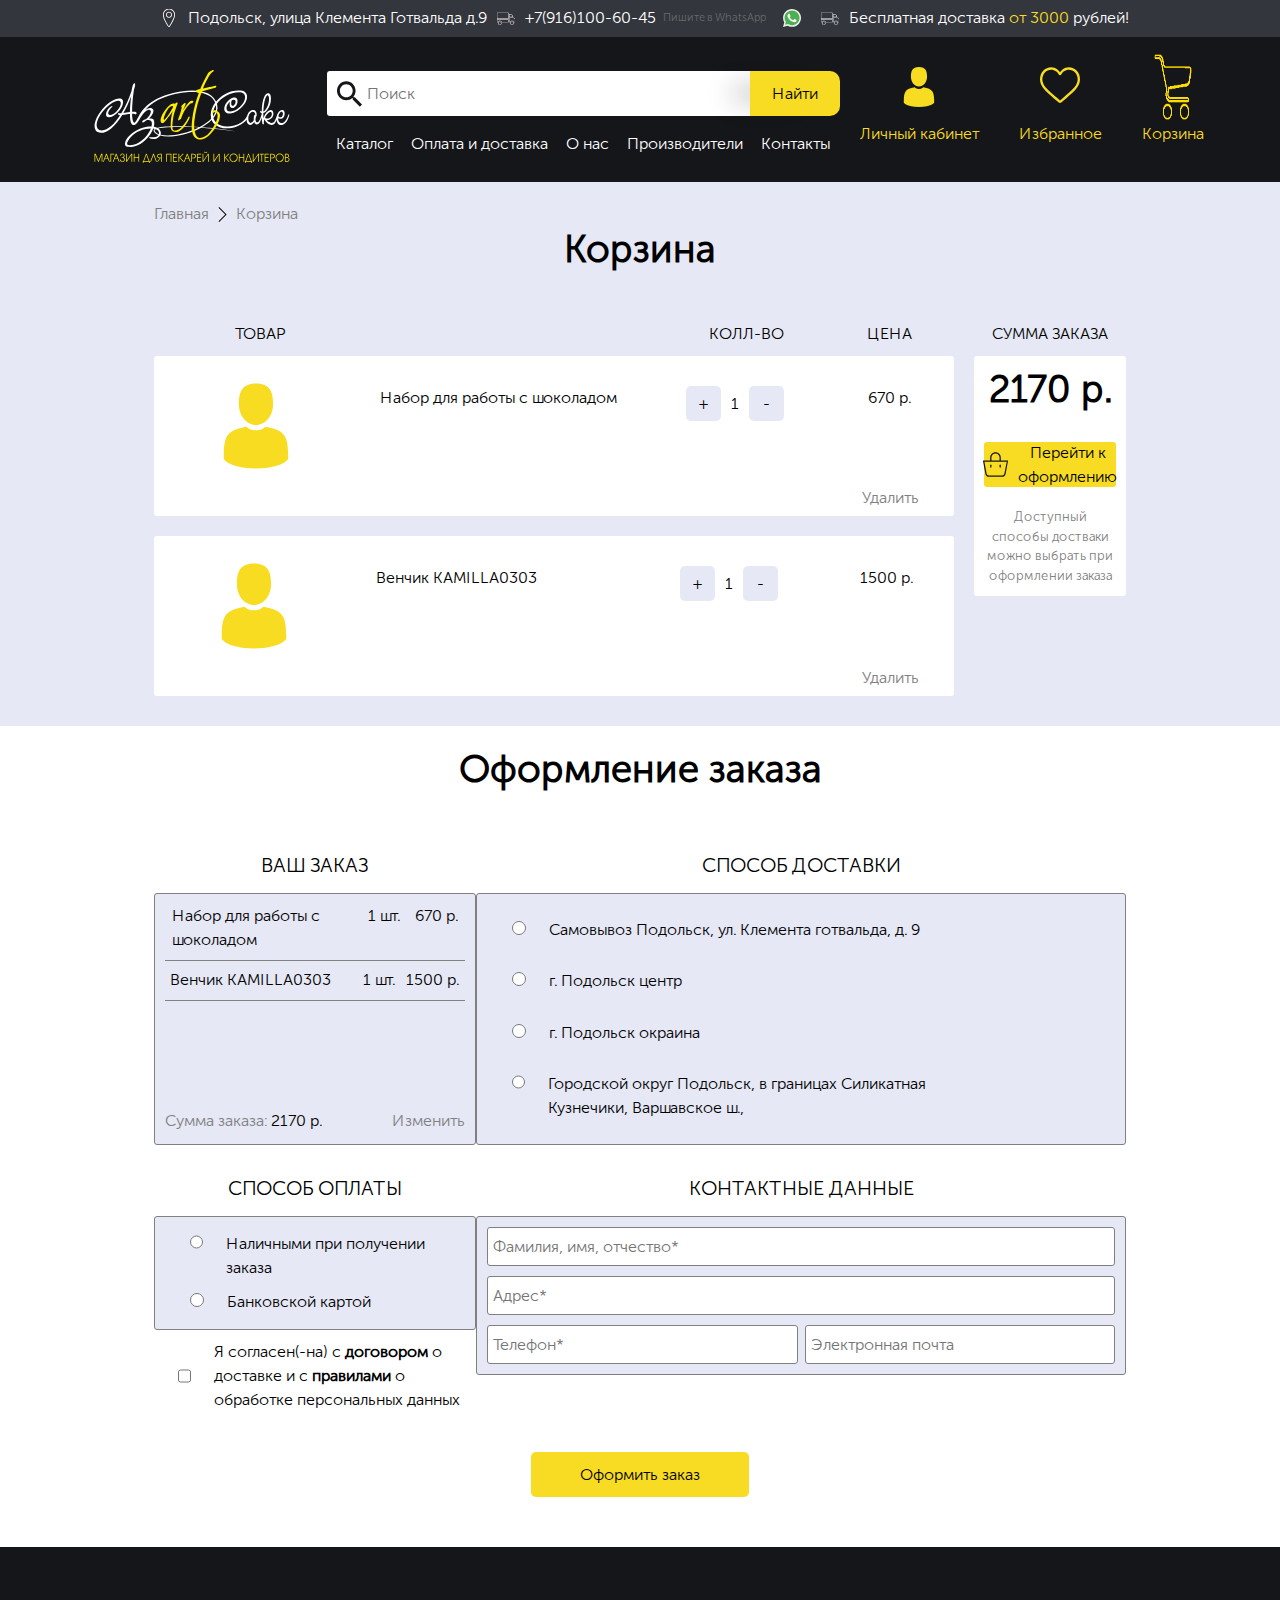
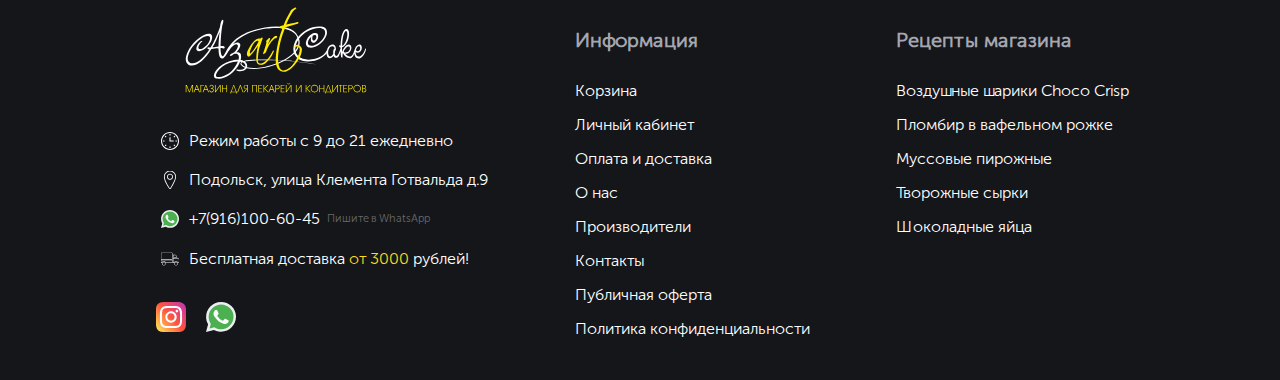
==== korzina.html @ 983cf17e "update bucket" ====
<!DOCTYPE html>
<html lang="en">
<head>
  <meta charset="UTF-8">
  <meta http-equiv="X-UA-Compatible" content="IE=edge">
  <meta name="viewport" content="width=device-width, initial-scale=1.0">
  <link rel="stylesheet" href="css/style.css">
  <link rel="stylesheet" href="css/korzina.css">
  <link rel="shortcut icon" href="images/Favicon-60-60.png" type="image/x-icon">
  <meta name="viewport" content="width=device-width, initial-scale=1">
  <title>AZART CAKE | Лучший магазин для пекарей и кондитеров</title>
</head>
<body>
    <header class="header">
        <div class="header-top">
          <div class="header-items not-active">
            <img class="top-icon" src="images/icons/Location.svg" alt="">
            <p class="simple-text">Подольск, улица Клемента Готвальда д.9</p>
            <img src="images/icons/delivery.svg" alt="" class="top-icon">
            <a class="phone" href="tel:+79161006045">+7(916)100-60-45</a>
            <p class="thin-text">Пишите в WhatsApp</p>
            <img src="images/icons/whatsapp.svg" alt="" class="top-icon">
            <img src="images/icons/delivery.svg" alt="" class="top-icon">
            <p class="simple-text">Бесплатная доставка <t class="yellow"> от 3000 </t> рублей!</p>
          </div>
          <div class="header-items-phone">
            <div class="header-block">
              <div class="header-line">
                <img class="top-icon" src="images/icons/Location.svg" alt="">
                <p class="simple-text">Подольск, улица Клемента Готвальда д.9</p>  
              </div>
              <div class="header-line">
                <a class="phone" href="tel:+79161006045">+7(916)100-60-45</a>
                <p class="thin-text">Пишите в WhatsApp</p>
                <img src="images/icons/whatsapp.svg" alt="" class="top-icon">
              </div>
            </div>
            <div class="tag">
              <img src="images/icons/delivery.svg" alt="" class="top-icon">
              <p class="simple-text">Бесплатная доставка <t class="yellow"> от 3000 </t> рублей!</p>
            </div>
          </div>
        </div>
        <div class="header-bottom">
          <div class="header-items">
            <a href="index.html"><img class="top-logo" src="images/icons/LOGO.svg" alt=""></a>
            <div class="header-search">
              <div class="header-search-search">
                <input type="text" placeholder="Поиск">
                <button>Найти</button>
              </div>
              <ul>
                <a href="#">Каталог</a>
                <a href="#">Оплата и доставка</a>
                <a href="#">О нас</a>
                <a href="#">Производители</a>
                <a href="#">Контакты</a>
              </ul>
            </div>
            <div class="block-items123">
              <div class="header-image">
                <img src="images/icons/User.svg" alt="">
                <p class="yellow">Личный кабинет</p>
              </div>
              <div class="header-image">
                <img src="images/icons/heart-stroke.svg" alt="">
                <p class="yellow">Избранное</p>
              </div>
              <a href="korzina.html" class="header-image">
                <img src="images/icons/Shoping.png" alt="">
                <p class="yellow">Корзина</p>
              </a>
            </div>
          </div>
        </div>
    </header>
    <div class="bucket-body">
        <div class="bucket-body-navigation">
            <a href="index.html">Главная</a>
            <img src="images/icons/right-swipe.png" alt="">
            <a href="korzina.html">Корзина</a>
        </div>
        <h2 class="second-block-h2">Корзина</h2>
        <div class="bucket-body-info">
            <div class="bucket-product">
                <div class="bucket-product-p">
                    <p class="p-">Товар</p>
                    <p class="p--">Колл-во</p>
                    <p class="p---">Цена</p>
                </div>
                <div class="bucket-product-card">
                    <div class="product-card-line">
                        <img src="images/icons/User.svg" alt="">
                        <p class="bucket-product-card-p">Набор для работы с шоколадом</p>
                        <div class="card-quantity">
                        <button>+</button>
                        <p>1</p>
                        <button>-</button>
                    </div>
                    <p class="card-price">670 p.</p>
                    </div>
                    <a href="korzina.html" class="delete">Удалить</a>
                </div>
                <div class="bucket-product-card">
                    <div class="product-card-line">
                        <img src="images/icons/User.svg" alt="">
                        <p class="bucket-product-card-p">Венчик KAMILLA0303</p>
                        <div class="card-quantity">
                        <button>+</button>
                        <p>1</p>
                        <button>-</button>
                    </div>
                    <p class="card-price">1500 p.</p>
                    </div>
                    <a href="korzina.html" class="delete">Удалить</a>
                </div>
            </div>
            <div class="bucket-price">
                <p class="bucket-price-head">
                    Сумма заказа
                </p>
                <div class="bucket-order">
                    <h2>2170 p.</h2>
                    <button><img src="images/icons/shopping-bags.svg" alt="">Перейти к оформлению</button>
                    <p style="color: gray;">Доступный способы достваки можно выбрать при оформлении заказа</p>
                </div>
            </div>
        </div>
    </div>

    <div class="order-body">
        <h2 class="second-block-h2">Оформление заказа</h2>
        <div class="order-line">
            <div class="offerh first">
                <h2>Ваш заказ</h2>
                <div class="order-line-offer">
                    <div class="line-offer">
                        <p>Набор для работы с шоколадом</p>
                        <p>1 шт.</p>
                        <p>670 р.</p>
                    </div>
                    <hr>
                    <div class="line-offer">
                        <p>Венчик KAMILLA0303</p>
                        <p>1 шт.</p>
                        <p>1500 р.</p>
                    </div>
                    <hr>
                    <div class="finish-line-offer">
                        <p>Сумма заказа: <b>2170 р.</b></p>
                        <a href="#" style="color: gray;">Изменить</a>
                    </div>
                </div>
            </div>
            <div class="offerh second">
                <h2>Способ доставки</h2>
                <div class="order-line-delivery">
                    <div class="line-delivery-item">
                        <input type="radio" name="delivery">
                        <p>Самовывоз Подольск, ул. Клемента готвальда, д. 9</p>
                    </div>
                    <div class="line-delivery-item">
                        <input type="radio" name="delivery">
                        <p>г. Подольск центр</p>
                    </div>
                    <div class="line-delivery-item">
                        <input type="radio" name="delivery">
                        <p>г. Подольск окраина</p>
                    </div>
                    <div class="line-delivery-item">
                        <input type="radio" name="delivery">
                        <p>Городской округ Подольск, в границах Силикатная Кузнечики, Варшавское ш., </p>
                    </div>
                </div>
            </div>
        </div>
        <div class="order-line">
            <div class="offerh first">
                <h2>Способ оплаты</h2>
                <div class="order-line-payment">
                    <div class="line-delivery-item">
                        <input type="radio" name="payment">
                        <p>Наличными при получении заказа</p>
                    </div>
                    <div class="line-delivery-item">
                        <input type="radio" name="payment">
                        <p>Банковской картой</p>
                    </div>
                </div>
                <div class="payment-license">
                    <input type="checkbox" id="">
                    <p>Я согласен(-на) с <b>договором</b> о доставке и с <b>правилами</b> о обработке персональных данных</p>
                </div>
            </div>
            <div class="offerh second">
                <h2>Контактные данные</h2>
                <div class="order-line-contacts">
                    <input type="text" placeholder="Фамилия, имя, отчество*">
                    <input class="unput-margined" type="text" placeholder="Адрес*">
                    <div class="contacts-line">
                        <input type="text" placeholder="Телефон*">
                        <input type="text" placeholder="Электронная почта">
                    </div>
                </div>
            </div>
        </div>
        <button>Оформить заказ</button>
    </div>

    <footer class="footer">
        <div class="stripe">
          <img src="images/icons/LOGO.svg" alt="" class="footer-logo">
          <div class="footer-infos">
            <div class="line">
              <img class="top-icon" src="images/icons/clock.svg" alt="">
              <p class="simple-text">Режим работы с 9 до 21 ежедневно</p>
            </div>
            <div class="line">
              <img class="top-icon" src="images/icons/Location.svg" alt="">
              <p class="simple-text">Подольск, улица Клемента Готвальда д.9</p>
            </div>
            <div class="line">
              <img src="images/icons/whatsapp.svg" alt="" class="top-icon">
              <a class="phone" href="tel:+79161006045">+7(916)100-60-45</a>
              <p class="thin-text">Пишите в WhatsApp</p>
            </div>
            <div class="line">
              <img src="images/icons/delivery.svg" alt="" class="top-icon">
              <p class="simple-text">Бесплатная доставка <t class="yellow"> от 3000 </t> рублей!</p>
            </div>
          </div>
          <div class="social">
            <img src="images/icons/instagram-colour.svg" alt="">
            <img src="images/icons/whatsapp.svg" alt="">
          </div>
        </div>
        <div class="stripe">
          <h2>Информация</h2>
          <ul>
            <a href="#">
              <li>Корзина</li>
            </a>
            <a href="#">
              <li>Личный кабинет</li>
            </a>
            <a href="#">
              <li>Оплата и доставка</li>
            </a>
            <a href="#">
              <li>О нас</li>
            </a>
            <a href="#">
              <li>Производители</li>
            </a>
            <a href="#">
              <li>Контакты</li>
            </a>
            <a href="#">
              <li>Публичная оферта</li>
            </a>
            <a href="#">
              <li>Политика конфиденциальности</li>
            </a>
          </ul>
        </div>
        <div class="stripe">
          <h2>Рецепты магазина</h2>
          <ul>
            <a href="#">
              <li>Воздушные шарики Choco Crisp</li>
            </a>
            <a href="#">
              <li>Пломбир в вафельном рожке</li>
            </a>
            <a href="#">
              <li>Муссовые пирожные</li>
            </a>
            <a href="#">
              <li>Творожные сырки</li>
            </a>
            <a href="#">
              <li>Шоколадные яйца</li>
            </a>
          </ul>
        </div>
    </footer>
</body>
</html>
---- css/style.css ----
@charset "UTF-8";
html {
  overflow-x: hidden;
  font-family: MuseoSans;
}
body{
  overflow-x: hidden;
}
/* Убираем внутренние отступы */
ul[class],
ol[class] {
  padding: 0;
}

/* Убираем внешние отступы */
body,
h1,
h2,
h3,
h4,
p,
ul[class],
ol[class],
li,
figure,
figcaption,
blockquote,
dl,
dd {
  margin: 0;
}

/* Выставляем основные настройки по-умолчанию для body */
body {
  min-height: 100vh;
  scroll-behavior: smooth;
  text-rendering: optimizeSpeed;
  line-height: 1.5;
}

/* Удаляем стандартную стилизацию для всех ul и il, у которых есть атрибут class*/
ul[class],
ol[class] {
  list-style: none;
}
.quaintity{
  margin-left: 10px;margin-right: 10px;
}
/* Элементы a, у которых нет класса, сбрасываем до дефолтных стилей */
a:not([class]) {
  text-decoration-skip-ink: auto;
}

/* Упрощаем работу с изображениями */
img {
  max-width: 100%;
  display: block;
}

/* Указываем понятную периодичность в потоке данных у article*/
article > * + * {
  margin-top: 1em;
}

/* Наследуем шрифты для инпутов и кнопок */
input,
button,
textarea,
select {
  font: inherit;
}

.header {
  display: -webkit-box;
  display: -ms-flexbox;
  display: flex;
  -webkit-box-orient: vertical;
  -webkit-box-direction: normal;
      -ms-flex-direction: column;
          flex-direction: column;
}

.header-items {
  margin: auto;
  display: -webkit-box;
  display: -ms-flexbox;
  display: flex;
  -webkit-box-orient: horizontal;
  -webkit-box-direction: normal;
      -ms-flex-direction: row;
          flex-direction: row;
  -webkit-box-align: center;
      -ms-flex-align: center;
          align-items: center;
}

.top-logo {
  width: 270px;
  margin-bottom: 10px;
}

.header-top {
  height: 37px;
  display: -webkit-box;
  display: -ms-flexbox;
  display: flex;
  -webkit-box-orient: horizontal;
  -webkit-box-direction: normal;
      -ms-flex-direction: row;
          flex-direction: row;
  -webkit-box-align: center;
      -ms-flex-align: center;
          align-items: center;
  background-color: #33363d;
}

.phone {
  text-decoration: none;
  color: #fff;
}

.top-icon {
  width: 18px;
  padding: 0 10px 0 10px;
}

.simple-text {
  color: #fff;
}

.thin-text {
  font-size: 11px;
  padding: 0 7px 0 7px;
  color: dimgray;
}

.yellow {
  color: #f8dc23;
}

.header-bottom {
  height: 145px;
  background-color: #15161a;
  display: -webkit-box;
  display: -ms-flexbox;
  display: flex;
  -webkit-box-orient: horizontal;
  -webkit-box-direction: normal;
      -ms-flex-direction: row;
          flex-direction: row;
  -webkit-box-pack: center;
      -ms-flex-pack: center;
          justify-content: center;
}

.header-search ul {
  padding: 0;
  width: 100%;
  display: -webkit-box;
  display: -ms-flexbox;
  display: flex;
  -webkit-box-orient: horizontal;
  -webkit-box-direction: normal;
      -ms-flex-direction: row;
          flex-direction: row;
  -ms-flex-pack: distribute;
      justify-content: space-around;
}

.header-search ul a {
  color: #fff;
  text-decoration: none;
}

.header-search-search {
  display: -webkit-box;
  display: -ms-flexbox;
  display: flex;
  -webkit-box-orient: horizontal;
  -webkit-box-direction: normal;
      -ms-flex-direction: row;
          flex-direction: row;
  -webkit-box-align: center;
      -ms-flex-align: center;
          align-items: center;
}

.header-search-search input {
  width: 380px;
  padding: 3px 3px 3px 40px;
  background: url("../images/icons/Search.svg") no-repeat;
  background-size: auto 80%;
  background-position: 10px 5px;
  height: 39px;
  background-color: #fff;
  border: none;
}

.header-search-search button {
  -webkit-box-shadow: -33px 0px 27px -17px rgba(19, 19, 19, 0.37);
  box-shadow: -33px 0px 27px -17px rgba(19, 19, 19, 0.37);
  width: 90px;
  height: 45px;
  border: none;
  border-top-right-radius: 10px;
  border-bottom-right-radius: 10px;
  color: black;
  background-color: #f8dc23;
}

.header-image {
  padding: 0 20px 45px 20px;
  display: -webkit-box;
  display: -ms-flexbox;
  display: flex;
  -webkit-box-orient: vertical;
  -webkit-box-direction: normal;
      -ms-flex-direction: column;
          flex-direction: column;
  -webkit-box-pack: center;
      -ms-flex-pack: center;
          justify-content: center;
  height: 100px;
}

.header-image img {
  width: 40px;
  height: 70px;
  margin: 0 auto;
}

.footer {
  background-color: #15161a;
  display: -webkit-box;
  display: -ms-flexbox;
  display: flex;
  -webkit-box-orient: horizontal;
  -webkit-box-direction: normal;
      -ms-flex-direction: row;
          flex-direction: row;
  -webkit-box-pack: space-evenly;
      -ms-flex-pack: space-evenly;
          justify-content: space-evenly;
  padding: 30px 5% 10px 5%;
  bottom: 0;
  border-bottom: 3px solid #15161a;
}

.footer-logo {
  width: 250px;
}

.footer-infos {
  display: -webkit-box;
  display: -ms-flexbox;
  display: flex;
  -webkit-box-orient: vertical;
  -webkit-box-direction: normal;
      -ms-flex-direction: column;
          flex-direction: column;
}

.footer-infos .line {
  padding-bottom: 10px;
  padding-top: 5px;
}

.stripe {
  text-align: left;
  display: -webkit-box;
  display: -ms-flexbox;
  display: flex;
  -webkit-box-orient: vertical;
  -webkit-box-direction: normal;
      -ms-flex-direction: column;
          flex-direction: column;
}

.stripe h2 {
  color: #a5a7b0;
  margin: 0;
  font-size: 20px;
  text-align: left;
  padding-top: 40px;
}

.stripe ul {
  padding: 0;
}

.stripe ul li {
  list-style: none;
  color: #fff;
  text-decoration: none ;
  margin-bottom: 10px;
}

.stripe ul li a {
  text-decoration: none ;
}

.social {
  display: -webkit-box;
  display: -ms-flexbox;
  display: flex;
  -webkit-box-orient: horizontal;
  -webkit-box-direction: normal;
      -ms-flex-direction: row;
          flex-direction: row;
  margin: 20px 0 0 5px;
}

.social img {
  margin-right: 20px;
  width: 30px;
  height: 30px;
}

.line {
  display: -webkit-box;
  display: -ms-flexbox;
  display: flex;
  -webkit-box-orient: horizontal;
  -webkit-box-direction: normal;
      -ms-flex-direction: row;
          flex-direction: row;
  -webkit-box-align: center;
      -ms-flex-align: center;
          align-items: center;
}

.first-block {
  padding: 5% 13% 5% 13%;
  display: -webkit-box;
  display: -ms-flexbox;
  display: flex;
  -webkit-box-orient: horizontal;
  -webkit-box-direction: normal;
      -ms-flex-direction: row;
          flex-direction: row;
  -ms-flex-pack: distribute;
      justify-content: space-around;
  background-color: #e6e8f5;
}

.nav-table {
  display: -webkit-box;
  display: -ms-flexbox;
  display: flex;
  -webkit-box-orient: vertical;
  -webkit-box-direction: normal;
      -ms-flex-direction: column;
          flex-direction: column;
}

.nav-table-item {
  position: relative;
  cursor: pointer;
  background-color: #fff;
  display: -webkit-box;
  display: -ms-flexbox;
  display: flex;
  width: 250px;
  height: 45px;
  border: 1px solid #7e7e7e;
  -webkit-box-orient: horizontal;
  -webkit-box-direction: normal;
      -ms-flex-direction: row;
          flex-direction: row;
  -webkit-box-align: center;
      -ms-flex-align: center;
          align-items: center;
}

.nav-table-item .arrow {
  width: 20px;
  position: absolute;
  right: 5px;
}

.nav-table-item:nth-child(2) {
  border-top: none;
  border-bottom: none;
}

.nav-table-item:nth-child(4) {
  border-top: none;
  border-bottom: none;
}

.nav-table-item:nth-child(6) {
  border-top: none;
  border-bottom: none;
}

.nav-table-item:nth-child(8) {
  border-top: none;
  border-bottom: none;
}

.nav-table-item:nth-child(10) {
  border-top: none;
  border-bottom: none;
}

.nav-table-item:first-child {
  border-top-right-radius: 3px;
  border-top-left-radius: 3px;
}

.nav-table-item:last-child {
  border-bottom-right-radius: 3px;
  border-bottom-left-radius: 3px;
}

.table-image {
  width: 70px !important;
}

.nav-text {
  padding-right: 80px;
}

h2 {
  text-align: center;
  font-weight: bold;
  font-size: 38px;
  line-height: 46px;
  color: #fff;
  margin: 0;
  margin-bottom: 80px;
}

.flex-wrapper {
  width: 100%;
  display: -webkit-box;
  display: -ms-flexbox;
  display: flex;
  -webkit-box-pack: center;
      -ms-flex-pack: center;
          justify-content: center;
}

.slider-wrapper {
  max-width: 700px;
  width: 100%;
  height: 507px;
  position: relative;
}

.slide {
  width: 100%;
  display: none;
}

.slide img {
  height: 507px;
}

.slide.active {
  height: 507px;
  display: block;
}

.dots-wrapper {
  position: absolute;
  display: -webkit-box;
  display: -ms-flexbox;
  display: flex;
  -webkit-box-pack: center;
      -ms-flex-pack: center;
          justify-content: center;
  margin: -50px 0 0px 50px;
}

.dot.active {
  background-color: #f8dc23;
}

span {
  width: 15px;
  height: 15px;
  border-radius: 50%;
  border: 2px solid #f8dc23;
  margin-right: 10px;
  cursor: pointer;
}

span:last-child {
  margin-right: 0;
}

.second-block {
  margin: 30px 14% 0 14%;
  color: #000;
}

.second-block-h2 {
  color: #000;
  margin-bottom: 30px;
}

.products {
  padding-bottom: 30px;
  display: -webkit-box;
  display: -ms-flexbox;
  display: flex;
  -webkit-box-orient: horizontal;
  -webkit-box-direction: normal;
      -ms-flex-direction: row;
          flex-direction: row;
  -ms-flex-wrap: wrap;
      flex-wrap: wrap;
  -ms-flex-pack: distribute;
      justify-content: space-around;
}

.products-item {
  margin-top: 20px;
  width: 20%;
  border-radius: 3px;
  display: -webkit-box;
  display: -ms-flexbox;
  display: flex;
  -webkit-box-orient: vertical;
  -webkit-box-direction: normal;
      -ms-flex-direction: column;
          flex-direction: column;
  -webkit-box-pack: center;
      -ms-flex-pack: center;
          justify-content: center;
  border: 1px solid gray;
}

.item-p {
  padding: 10px 0 10px 0;
  text-align: center;
}

.price-item {
  -webkit-box-align: center;
      -ms-flex-align: center;
          align-items: center;
  padding: 5px 0 5px 0;
  display: -webkit-box;
  display: -ms-flexbox;
  display: flex;
  -webkit-box-orient: horizontal;
  -webkit-box-direction: normal;
      -ms-flex-direction: row;
          flex-direction: row;
  -ms-flex-pack: distribute;
      justify-content: space-around;
}
.price-item-test{
  display: flex;
  flex-direction: row;
  justify-content: center;
  text-align: center;
}
.price-item button {
  cursor: pointer;
  width: 30px;
  height: 30px;
  border: none;
  border-radius: 8px;
  background-color: #c6d8ec;
}

.to-bucket {
  margin-top: 20px;
  height: 40px;
  border: none;
  display: -webkit-box;
  display: -ms-flexbox;
  display: flex;
  -webkit-box-orient: horizontal;
  -webkit-box-direction: normal;
      -ms-flex-direction: row;
          flex-direction: row;
  margin: 10px 5px 5px 5px;
  border-radius: 10px;
  -webkit-box-align: center;
      -ms-flex-align: center;
          align-items: center;
  text-align: center;
  justify-content: center;
  background-color: #f8dc23;
}

.to-bucket img {
  padding-right: 20px;
  width: 25px;
}

.slider-body-item img {
  width: 100%;
  height: 100%;
}

.flex-wrapper-item {
  width: 100%;
  display: -webkit-box;
  display: -ms-flexbox;
  display: flex;
  -webkit-box-pack: center;
      -ms-flex-pack: center;
          justify-content: center;
}

.slider-wrapper-item {
  width: 100%;
  height: 180px;
  position: relative;
}

#btn-prev-item, #btn-next-item {
  position: absolute;
  -webkit-box-align: center;
      -ms-flex-align: center;
          align-items: center;
  left: 0;
  top: 50%;
  height: 17%;
  width: 30px;
  opacity: 0.4;
  cursor: pointer;
  -webkit-transition: opacity .2s ease-in-out;
  transition: opacity .2s ease-in-out;
}

#btn-prev-item:hover, #btn-next-item:hover {
  opacity: 0.6;
}

#btn-next-item {
  left: auto;
  right: 0;
}

.slide-item {
  width: 100%;
  height: 100%;
  display: none;
}

.slide-item.active {
  display: block;
}

.dots-wrapper-item {
  display: -webkit-box;
  display: -ms-flexbox;
  display: flex;
  -webkit-box-pack: center;
      -ms-flex-pack: center;
          justify-content: center;
  margin-top: 15px;
}

.dot-item.active {
  background-color: #f8dc23;
}

span {
  width: 10px;
  height: 10px;
  border-radius: 50%;
  margin-right: 10px;
  cursor: pointer;
}

span:last-child {
  margin-right: 0;
}

.product-carusel {
  height: 130px;
  -webkit-box-align: center;
      -ms-flex-align: center;
          align-items: center;
}

.product-carusel .carousel-block {
  height: 130px;
  width: 80px;
}

.product-carusel .carousel-block img {
  position: relative;
  margin-right: 30px;
  margin-top: 30px;
}

.heart {
  position: relative;
  z-index: 10;
  width: 30px;
  top: 0;
  right: 0;
  margin-left: auto;
  padding-right: 10px;
  float: right;
}

.about-people {
  margin-top: 50px;
  padding-top: 50px;
  background-color: #e6e8f5;
  display: -webkit-box;
  display: -ms-flexbox;
  display: flex;
  -webkit-box-orient: vertical;
  -webkit-box-direction: normal;
      -ms-flex-direction: column;
          flex-direction: column;
  -webkit-box-pack: center;
      -ms-flex-pack: center;
          justify-content: center;
  padding-bottom: 30px;
}

.about-people h2 {
  padding-bottom: 30px;
}

.slide-it {
  height: 300px;
  padding: 15px;
  background-color: #fff;
  border-radius: 3px;
  -webkit-box-shadow: 0px 0px 19px 0px rgba(34, 60, 80, 0.2);
  box-shadow: 0px 0px 19px 0px rgba(34, 60, 80, 0.2);
  display: -webkit-box;
  display: -ms-flexbox;
  display: flex;
  -webkit-box-orient: vertical;
  -webkit-box-direction: normal;
      -ms-flex-direction: column;
          flex-direction: column;
}

.about-slider {
  display: -webkit-box;
  display: -ms-flexbox;
  display: flex;
  -webkit-box-orient: horizontal;
  -webkit-box-direction: normal;
      -ms-flex-direction: row;
          flex-direction: row;
  -webkit-box-pack: center;
      -ms-flex-pack: center;
          justify-content: center;
}

.people-info {
  margin-bottom: 50px;
  display: -webkit-box;
  display: -ms-flexbox;
  display: flex;
  -webkit-box-orient: horizontal;
  -webkit-box-direction: normal;
      -ms-flex-direction: row;
          flex-direction: row;
}

.people-icon {
  width: 70px;
}

.rating {
  margin-left: 50px;
  display: -webkit-box;
  display: -ms-flexbox;
  display: flex;
  -webkit-box-orient: vertical;
  -webkit-box-direction: normal;
      -ms-flex-direction: column;
          flex-direction: column;
}

.stars {
  display: -webkit-box;
  display: -ms-flexbox;
  display: flex;
  -webkit-box-orient: horizontal;
  -webkit-box-direction: normal;
      -ms-flex-direction: row;
          flex-direction: row;
}

.stars img {
  width: 25px;
}

.answer-footer {
  display: -webkit-box;
  display: -ms-flexbox;
  display: flex;
  -webkit-box-orient: horizontal;
  -webkit-box-direction: normal;
      -ms-flex-direction: row;
          flex-direction: row;
  margin-top: 35px;
  -webkit-box-pack: justify;
      -ms-flex-pack: justify;
          justify-content: space-between;
}

.date {
  color: gray;
}

.do-answer {
  background-color: #b9bcd3;
  border-radius: 5px;
  border: none;
  margin: auto;
  width: 170px;
  height: 50px;
}

.carousel {
  padding-bottom: 50px;
  max-width: 95%;
  /* ширина всего блока */
  margin: 0 auto;
  width: 100%;
  -webkit-box-align: center;
      -ms-flex-align: center;
          align-items: center;
}

.carousel-wrapper {
  -webkit-box-align: center;
      -ms-flex-align: center;
          align-items: center;
  margin: 10px 30px;
  /* отступы для стрелок */
  overflow: hidden;
  /* скрываем содержимое, выходящее за рамки основной области */
  position: relative;
}

.carousel-items {
  -webkit-box-align: center;
      -ms-flex-align: center;
          align-items: center;
  width: 10000px;
  /* устанавливаем большую ширину для набора элементов */
  position: relative;
  /* позиционируем блок относительно основной области карусели */
}

.carousel-block {
  margin-right: 50px;
  float: left;
  /* выстраиваем все элементы карусели в ряд */
  width: 360px;
  /* задаём ширину каждого элемента */
  padding: 10px 10px 10px 0px;
  /* делаем оступы, чтобы элементы не сливались */
}

.carousel-block .slide-it {
  display: block;
}

/*********** BUTTONS ***********/
.carousel-button-left a, .carousel-button-right a {
  position: relative;
  top: 130px;
  cursor: pointer;
  text-decoration: none;
}

.carousel-button-left a img, .carousel-button-right a img {
  width: 40px;
}

.carousel-button-left a {
  float: left;
  margin-right: 30px;
}

.carousel-button-right a {
  float: right;
  margin-left: 30px;
}

.slide-recept {
  height: 190px;
  display: -webkit-box;
  display: -ms-flexbox;
  display: flex;
  margin-top: 50px;
  -webkit-box-orient: horizontal;
  -webkit-box-direction: normal;
      -ms-flex-direction: row;
          flex-direction: row;
  border-radius: 5px;
  border: 1px solid gray;
}

.recepiec {
  padding-top: 50px;
}

.recept-body {
  margin-left: 10px;
  display: -webkit-box;
  display: -ms-flexbox;
  display: flex;
  -webkit-box-orient: vertical;
  -webkit-box-direction: normal;
      -ms-flex-direction: column;
          flex-direction: column;
}

.recept-body p:first-child {
  margin-top: 10px;
  margin-bottom: 30px;
}

.recept-body p:nth-child(2) {
  line-height: 12px;
  font-size: 12px;
  margin-bottom: 10px;
}

.read-recept {
  display: -webkit-box;
  display: -ms-flexbox;
  display: flex;
  -webkit-box-orient: horizontal;
  -webkit-box-direction: normal;
      -ms-flex-direction: row;
          flex-direction: row;
  margin-top: 10px;
  -webkit-box-align: center;
      -ms-flex-align: center;
          align-items: center;
}

.read-recept img {
  width: 20px !important;
  height: 20px;
}

.img-recepy {
  width: 140px;
  border-bottom-left-radius: 5px;
  border-top-left-radius: 5px;
}

.slide-master {
  display: -webkit-box;
  display: -ms-flexbox;
  display: flex;
  background-color: #fff;
  -webkit-box-orient: horizontal;
  -webkit-box-direction: normal;
      -ms-flex-direction: row;
          flex-direction: row;
  -webkit-box-pack: center;
      -ms-flex-pack: center;
          justify-content: center;
  -webkit-box-align: center;
      -ms-flex-align: center;
          align-items: center;
  border-radius: 5px;
  margin-left: 10px;
  margin-top: 50px;
  width: 480px;
  height: 220px;
  -webkit-box-shadow: 0px 0px 19px 0px rgba(34, 60, 80, 0.2);
  box-shadow: 0px 0px 19px 0px rgba(34, 60, 80, 0.2);
}

.slide-master img {
  border-radius: 25px;
  width: 150px;
  height: 150px;
}

.master-body {
  padding-left: 30px;
}

.slider-margin {
  margin-right: 130px;
  margin-left: 80px;
}

.master {
  padding-top: 30px;
  background-color: #e6e8f5;
  display: -webkit-box;
  display: -ms-flexbox;
  display: flex;
  -webkit-box-orient: vertical;
  -webkit-box-direction: normal;
      -ms-flex-direction: column;
          flex-direction: column;
  -webkit-box-pack: center;
      -ms-flex-pack: center;
          justify-content: center;
  padding-bottom: 30px;
}

.insta {
  display: -webkit-box;
  display: -ms-flexbox;
  display: flex;
  -webkit-box-orient: horizontal;
  -webkit-box-direction: normal;
      -ms-flex-direction: row;
          flex-direction: row;
  -webkit-box-pack: space-evenly;
      -ms-flex-pack: space-evenly;
          justify-content: space-evenly;
  padding: 50px 0 30px 0;
  background-color: #fff;
  -webkit-box-align: center;
      -ms-flex-align: center;
          align-items: center;
}
.insta-text{

  max-width: 400px;
}

.insta-text-head {
  font-weight: 600;
  font-size: 30px;
  display: -webkit-box;
  display: -ms-flexbox;
  display: flex;
  -webkit-box-orient: horizontal;
  -webkit-box-direction: normal;
      -ms-flex-direction: row;
          flex-direction: row;
  -webkit-box-align: center;
      -ms-flex-align: center;
          align-items: center;
}

.insta-text-head img {
  width: 30px;
  height: 30px;
}

.insta-text-head p {
  margin-left: 25px;
}

.insta-text-body {
  padding: 10px 0 50px 0;
}

.insta-text-btn {
  border: none;
  border-radius: 5px;
  background-color: #f8dc23;
  display: -webkit-box;
  display: -ms-flexbox;
  display: flex;
  -webkit-box-orient: horizontal;
  -webkit-box-direction: normal;
      -ms-flex-direction: row;
          flex-direction: row;
  height: 40px;
  -webkit-box-align: center;
      -ms-flex-align: center;
          align-items: center;
}

.insta-text-btn img {
  width: 20px;
  height: 24px;
  padding-right: 5px;
}

.insta-img {
  height: 430px;
  width: 650px;
}

.up {
  width: 50px;
  background-color: #fff;
  height: 50px;
  border-radius: 25px;
  border: 1px solid gray;
  -webkit-box-align: center;
      -ms-flex-align: center;
          align-items: center;
  display: -webkit-box;
  display: -ms-flexbox;
  display: flex;
  -webkit-box-orient: vertical;
  -webkit-box-direction: normal;
      -ms-flex-direction: column;
          flex-direction: column;
  -webkit-box-pack: center;
      -ms-flex-pack: center;
          justify-content: center;
  cursor: pointer;
}
.header-search-search input{
  border-bottom-left-radius: 3px;
  border-top-left-radius: 3px;
  border-top-right-radius: 0px;
  border-bottom-right-radius: 0px;
}
@font-face {
  font-family: MuseoSans;
  src: url("../font/MuseoSans/MuseoSansCyrl-300.ttf");
}

a {
  text-decoration: none !important;
  cursor: pointer;
}

li {
  text-decoration: none !important;
}

button {
  cursor: pointer;
}
.header-items-phone{
  display: none;
}
.block-items123{
  display: flex;
  flex-direction: row;
}

.price-item-test{
  display: flex;
  flex-direction: row;
  justify-content: space-around;
}
.people-icon{
  height: 70px;
}
.active-display{
  display: none;
}
@media (max-width: 414px){
    .header-top{
      height: 55px;
      flex-wrap: wrap;
      font-size: 10px;
    }
    .active-display{
      display: block;
    }
    .px{
      display: none;
    }
    .price-item{
      display: flex;
      flex-direction: column;
    }
    .price-item p{
      margin-left: 20px;
      margin-right: 20px;
      margin-bottom: 10px;
    }
    .not-active{
      display: none;
    }
    .header-items-phone{
      display: flex;
      flex-direction: row;
    }
    .header-line{
      display: flex;
      min-width: 240px;
      flex-direction: row;
      align-items: center;
      margin-top: 5px;
    }
    .header-line:nth-child(2){
      flex-direction: row-reverse;
    }
    .tag{
      display: flex;
      flex-direction: row;
      align-items: flex-start;
      margin-bottom: 15px;
    }
    .header-block{
      display: flex;
      flex-direction: column;
      text-align: left;
    }
    .header-items{
      flex-direction: column;
      height: 300px;
    }
    .header-bottom{
      height: 300px;
    }
    .top-logo{
      width: 130px;
    }
    .header-search-search{
      width: 80%;
      margin: auto;
    }
    .header-search ul{
      padding-top: 10px;
      width: 70%;
      display: flex;
      flex-direction: row;
      margin: 0 auto;
      flex-wrap: wrap;
      justify-content: space-evenly;
    }
    .block-items123{
      width: 100vw;
      margin: 0 auto;
      display: flex;
      flex-direction: row;
      justify-content: space-around;
    }
    .header-image{
      padding-right: 30px;
    }
    .header-image img{
      height: 60px;
    }
    .header-image:nth-child(1){
      padding: 0;
    }
    .first-block{
      padding: 20px 10px 20px 10px;
      flex-direction: column-reverse;
    }
    /* .slider-body{
      height: 300px ;
    } */
    .nav-table-item{
      width: 100%;
    }
    .prev2{
      margin-top: -130px;
    }
    .carousel-items{
      margin-bottom: 20px;
    }
    .next2{
      margin-top: -130px;
    }
    .nav-table{
      margin-top: 20px;
    }
    .products-item{
      width: 40%;
    }
    .slider-item{
      margin-top: -30px;
    }
    .carousel-button-left a{
      margin-right: 0;
      z-index: 10;
    }
    .carousel-button-left a{
      margin-right: 0;
      z-index: 10;
    }
    .carousel-wrapper{
      margin: 0;
    }
    .carousel{
      max-width: 100%;
    }
    .second-block{
      margin: 30px 4% 0 4%;
    }
    .slide-it{
      height: 340px;
      margin-left: 20px;
      width: 95%;
      margin-right: 20px;
    }
    .people-info{
      margin-bottom: 24px;
    }
    
    .slide-it p:nth-child(2){
      width: 90%;
    }
    .answer-footer{
      margin-top: 10px;
      flex-direction: column;
    }
    .rating{
      margin-left: 20px;
    }
    .img-recepy{
      width: 110px;
    }
    .slide-recept{
      width: 350px;
      height: 175px;
      margin-left: 27px;
      margin-bottom: 5px;
    }
    .recept-body p:nth-child(1){
      margin-bottom: 10px;
    }
    .insta{
      flex-direction: column;
      justify-content: center;
    }
    .insta-text-head{
      justify-content: center;
    }
    .insta-text-body{
      text-align: center;
    }
    .insta-text-btn{
      margin: auto;
    }
    .insta-img{
      width: 90%;
      margin-top: 20px;
      height: 250px;
    }
    .up{
      margin-top: 20px;
    }
    .stripe:nth-child(3){
      display: none;
    }
    .header-search{
      width: 414px;
    }
    .footer{
      flex-direction: column;
      padding: 10px 5% 10px 5%;
      top: 0;
      right: 0;
    }
    .stripe:nth-child(2){
      margin: auto;
      text-align: center;
    }
    .social{
      margin: auto;
    }
    .stripe:nth-child(1) .footer-logo{
      width: 150px;
      margin: auto;
    }
    .stripe:nth-child(2) h2{
      text-align: center;
    }
    .slide-master img {
      width: 75px;
      height: 75px;
    }
    .slide-master{
      width: 350px;
      height: 175px;
      margin-left: -50px;
      margin-bottom: 5px;
    }
    .master-body{
      padding: 0;
    }
    .recept-body p:nth-child(2) {
      width: 85%;
    }
}

@media (max-width: 375px) {
  .slide-it{
    padding: 15px;
    width: 300px;
  }
  .header-items{
    width: 375px;
  }
  
  .img-recepy{
    width: 90px;
  }
  .slide-recept{
    margin: auto;
  }
  
  .slide-recept {
    height: 150px;
    width: 310px;
  }
  .people-icon{
    width: 50px;
    height: 50px;
  }
  .insta-text-body{
    width: 360px;
  }
  .header-search{
    width: 375px;
  }
  .slide-master{
    margin-left: 10px;
    width: 320px;
  }
  .slider-margin{
    margin-left: 15px;
  }
  .second-block-h2{
    width: 360px;
    text-align: center;
    display: flex;
    flex-direction: row;
    justify-content: center;
  }
}
@media (max-width: 320px) {
  .insta-text-body{
    width: 300px;
  }
  .second-block-h2{
    font-size: 24px;
    width: 300px;
  }
  .slide-master{
    width: 270px;
  }
  .slide-recept{
    width: 270px;
    margin-left: 20px;
  }
  .slide-it{
    width: 270px;
    margin-left: 10px;
  }
  .header-image{
    padding: 0;
    width: 100px;
    text-align: center;
  }
  .header-image:nth-child(1){
    margin-top: 10px;
  }
  .header-items-phone{
    flex-direction: column;
    text-align: left;
    justify-content: center;
    margin: auto;
  }
  .header-top{
    height: 75px;
  }
  .header-line{
    min-width: 200px;
  }
  .thin-text{
    padding-left: 0;
  }
  .top-logo{
    margin-bottom: 0;
    width: 160px;
  }
  .header-bottom{
    height: 315px;
  }
  .tag{
    align-items: center;
  }
  .arrow-slider img{
    margin: 0;
  }
}
---- css/korzina.css ----
.bucket-body {
    background-color: #e6e8f5;
    padding: 20px 12% 20px 12%;
}
.bucket-body-navigation {
    display: flex;
    flex-direction: row;
    align-items: center;
}
.bucket-body-navigation a{
    color: gray;
}
.bucket-body-navigation img{
    width: 17px;
    height: 17px;
    padding: 0 5px 0 5px;
}
.second-block-h2 {
    padding-bottom: 20px;
}
.bucket-body-info {
    display: flex;
    flex-direction: row;
}
.bucket-product {
    display: flex;
    flex-direction: column;
}
.bucket-product-card{
    margin-top: 10px;
    margin-bottom: 10px;
    background-color: #fff;
    border: none;
    border-radius: 3px;
    padding: 10px;
    display: flex;
    flex-direction: column;
    height: 140px;
    width: 780px;
}
.product-card-line{
    display: flex;
    flex-direction: row;
    justify-content: space-around;
    align-items: flex-start;
}
.bucket-product-card-p{
    padding-top: 20px;
    text-align: left;
    width: 242px;
}
.bucket-product-card img{
    width: 120px;
    height: 120px;
}
.bucket-product-p {
    text-transform: uppercase;
    font-weight: 100;
    display: flex;
    flex-direction: row;
    justify-content: space-around;
}
.p-{
    margin-right: 120px;
    margin-left: 40px;
}
.p--{
    margin-left: 220px;
}
.bucket-price{
    display: flex;
    flex-direction: column;
}
.card-price{
    margin-left: 20px;
    padding-top: 20px;
}
.card-quantity{
    padding-top: 20px;
    display: flex;
    flex-direction: row;
    align-items: center;
}
.card-quantity p {
    margin: 0 10px 0 10px;
}
.card-quantity button{
    border-radius: 5px;
    border: none;
    background-color: #e6e8f5;
    color: black;
    display: flex;
    justify-content: center;
    align-items: center;
    width: 35px;height: 35px;
}
.bucket-order {
    margin-left: 20px;
    background-color: #fff;
    border: none;
    border-radius: 3px;
    padding: 10px;
    display: flex;
    flex-direction: column;
    height: 220px;
    margin-top: 10px;
}
.bucket-price-head {
    text-align: center;
    margin-left: 20px;
    text-transform: uppercase;
}
.bucket-order img{
    width: 25px;
    height: 25px;
    padding-right: 10px;
}
.bucket-order h2{
    color: black;
    margin-bottom: 30px;
}
.bucket-order button{
    display: flex;
    flex-direction: row;
    justify-content: center;
    border: none;
    border-radius: 3px;
    align-items: center;
    background-color: #f8dc23;
    height: 45px;
}
.bucket-order p{
    text-align: center;
    margin-top: 20px;
    font-size: 13px;
}
.delete{
    color: gray;
    text-align: right;
    padding-right: 25px;
}
hr {
    border: none;
    width: 100%;/* Убираем границу для браузера Firefox */
    color: gray; /* Цвет линии для остальных браузеров */
    background-color: gray; /* Цвет линии для браузера Firefox и Opera */
    height: .4px; /* Толщина линии */
}
.order-body{
    display: flex;
    flex-direction: column;
    justify-content: center;
    margin: auto;
    margin: 20px 12% 0 12%;
}
.offerh{
    display: flex;
    flex-direction: column;
    justify-content: center;
    margin-bottom: 20px;
}
.offerh h2{
    text-transform: uppercase;
    margin-bottom: 5px;
    text-align: center;
    color: black;
    font-size: 20px;
    font-weight: 100;
}
.order-line{
    display: flex;
    flex-direction: row;
    justify-content: space-between;
    align-items: flex-start;
}
.order-line-offer {
    height: 230px;
    border: .5px solid gray;
    border-radius: 3px;
    background-color: #e6e8f5;
    display: flex;
    padding: 10px;
    flex-direction: column;
}
.line-offer {
    display: flex;
    flex-direction: row;
    justify-content: space-around;
}
.line-offer p:nth-child(1) {
    width: 60%; 
}
.finish-line-offer {
    display: flex;
    flex-direction: row;
    justify-content: space-between;
    top: 100%;
    padding-top: 100px;
}
.finish-line-offer b{
    color: black;
}
.finish-line-offer p{
    color: gray;
    font-weight: 100;
}
.order-line-delivery {
    border: .5px solid gray;
    border-radius: 3px;
    background-color: #e6e8f5;
    display: flex;
    padding: 10px;
    flex-direction: column;
    height: 230px;
    justify-content: space-around;
}
.line-delivery-item {
    display: flex;
    flex-direction: row;
    width: 80%;
    margin: 5px 20px 5px 20px;
}
.line-delivery-item p{
    margin-left: 20px;
}
.line-delivery-item input{
    width: 14px !important;
    height: 14px !important;
}

.order-line-payment{
    border: .5px solid gray;
    border-radius: 3px;
    background-color: #e6e8f5;
    display: flex;
    padding: 10px;
    flex-direction: column;
}
.order-line-contacts{
    border: .5px solid gray;
    border-radius: 3px;
    background-color: #e6e8f5;
    display: flex;
    padding: 10px;
    flex-direction: column;
}
.second{
    width: 693px;
}
.first{
    width: 344px;
}
.order-line-contacts input{
    border-radius: 3px;
    border: .5px solid gray;
    color: gray;
    height: 35px;
    font-size: 16px;
    padding-left: 5px;
}
.unput-margined{
    margin: 10px 0 10px 0;
}
.contacts-line{
    display: flex;
    flex-direction: row;
    justify-content: space-between;
}
.contacts-line input{
    width: 48%;
}
.payment-license{
    display: flex;
    flex-direction: row;
    justify-content: center;
    padding-left: 20px;
    margin-top: 10px;
    width: 300px;
}
.payment-license p{ 
    margin-left: 20px;
}
.order-body button{
    width: 218px;
    height: 45px;
    border: none;
    border-radius: 5px;
    background-color: #f8dc23;
    margin: auto;
    margin-top: 20px;
    margin-bottom: 50px;
}
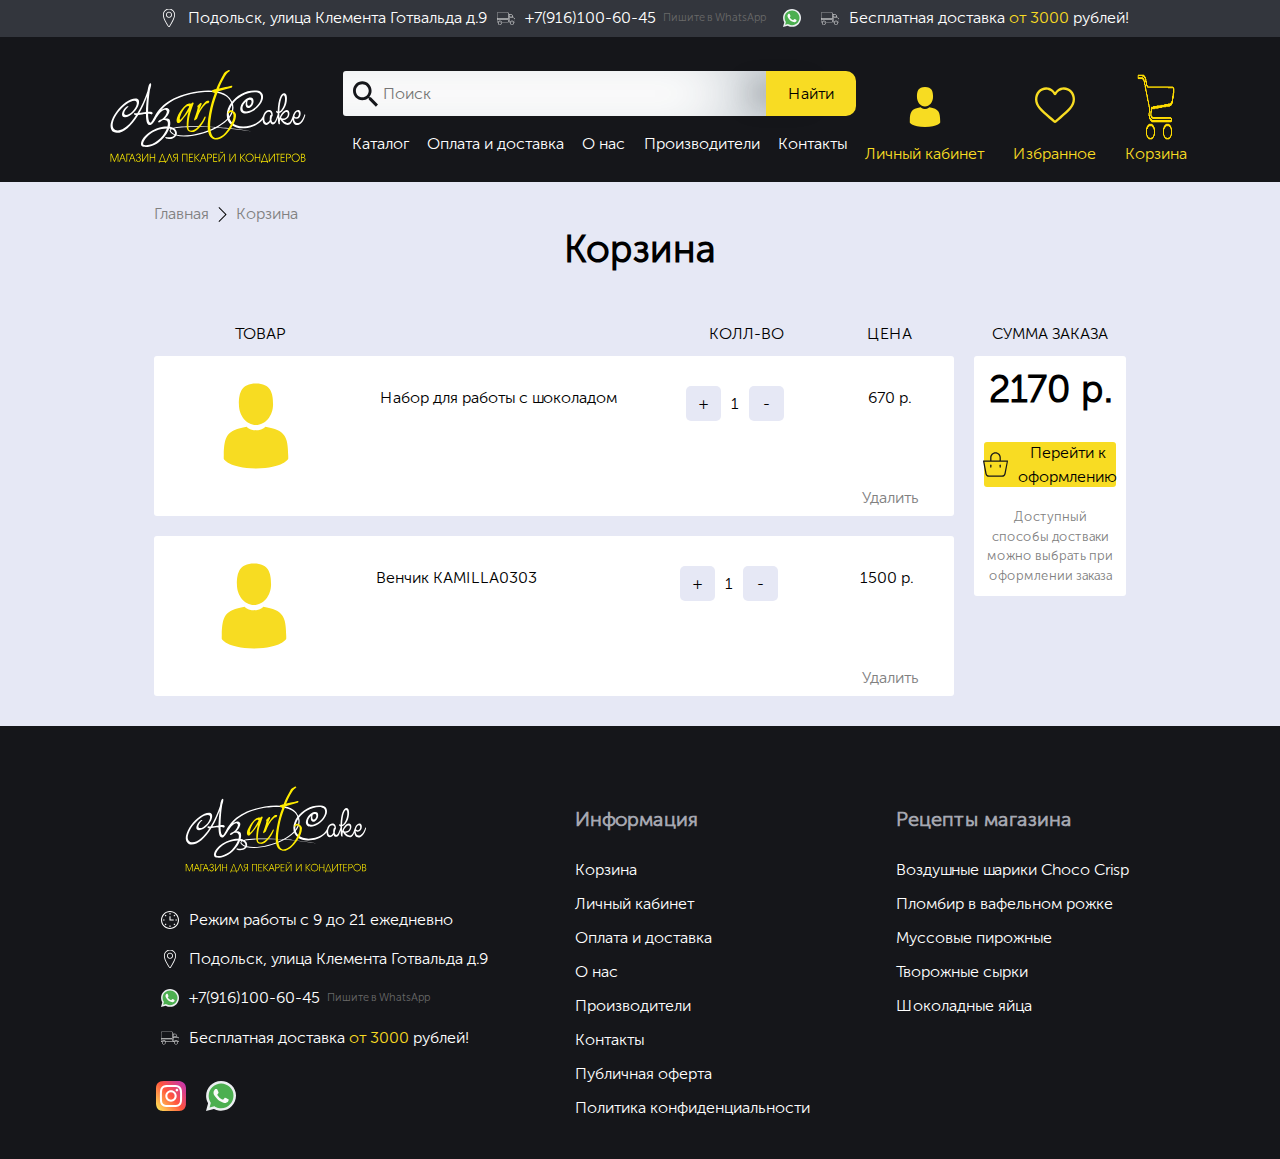
==== commit 22624825: "upda" ====
--- a/korzina.html
+++ b/korzina.html
@@ -11,70 +11,70 @@
   <title>AZART CAKE | Лучший магазин для пекарей и кондитеров</title>
 </head>
 <body>
-    <header class="header">
-        <div class="header-top">
-          <div class="header-items not-active">
+  <header class="header">
+    <div class="header-top">
+      <div class="header-items not-active">
+        <img class="top-icon" src="images/icons/Location.svg" alt="">
+        <p class="simple-text">Подольск, улица Клемента Готвальда д.9</p>
+        <img src="images/icons/delivery.svg" alt="" class="top-icon">
+        <a class="phone" href="tel:+79161006045">+7(916)100-60-45</a>
+        <p class="thin-text">Пишите в WhatsApp</p>
+        <img src="images/icons/whatsapp.svg" alt="" class="top-icon">
+        <img src="images/icons/delivery.svg" alt="" class="top-icon">
+        <p class="simple-text">Бесплатная доставка <t class="yellow"> от 3000 </t> рублей!</p>
+      </div>
+      <div class="header-items-phone">
+        <div class="header-block">
+          <div class="header-line">
             <img class="top-icon" src="images/icons/Location.svg" alt="">
-            <p class="simple-text">Подольск, улица Клемента Готвальда д.9</p>
-            <img src="images/icons/delivery.svg" alt="" class="top-icon">
+            <p class="simple-text">Подольск, улица Клемента Готвальда д.9</p>  
+          </div>
+          <div class="header-line">
             <a class="phone" href="tel:+79161006045">+7(916)100-60-45</a>
             <p class="thin-text">Пишите в WhatsApp</p>
             <img src="images/icons/whatsapp.svg" alt="" class="top-icon">
-            <img src="images/icons/delivery.svg" alt="" class="top-icon">
-            <p class="simple-text">Бесплатная доставка <t class="yellow"> от 3000 </t> рублей!</p>
-          </div>
-          <div class="header-items-phone">
-            <div class="header-block">
-              <div class="header-line">
-                <img class="top-icon" src="images/icons/Location.svg" alt="">
-                <p class="simple-text">Подольск, улица Клемента Готвальда д.9</p>  
-              </div>
-              <div class="header-line">
-                <a class="phone" href="tel:+79161006045">+7(916)100-60-45</a>
-                <p class="thin-text">Пишите в WhatsApp</p>
-                <img src="images/icons/whatsapp.svg" alt="" class="top-icon">
-              </div>
-            </div>
-            <div class="tag">
-              <img src="images/icons/delivery.svg" alt="" class="top-icon">
-              <p class="simple-text">Бесплатная доставка <t class="yellow"> от 3000 </t> рублей!</p>
-            </div>
-          </div>
-        </div>
-        <div class="header-bottom">
-          <div class="header-items">
-            <a href="index.html"><img class="top-logo" src="images/icons/LOGO.svg" alt=""></a>
-            <div class="header-search">
-              <div class="header-search-search">
-                <input type="text" placeholder="Поиск">
-                <button>Найти</button>
-              </div>
-              <ul>
-                <a href="#">Каталог</a>
-                <a href="#">Оплата и доставка</a>
-                <a href="#">О нас</a>
-                <a href="#">Производители</a>
-                <a href="#">Контакты</a>
-              </ul>
-            </div>
-            <div class="block-items123">
-              <div class="header-image">
-                <img src="images/icons/User.svg" alt="">
-                <p class="yellow">Личный кабинет</p>
-              </div>
-              <div class="header-image">
-                <img src="images/icons/heart-stroke.svg" alt="">
-                <p class="yellow">Избранное</p>
-              </div>
-              <a href="korzina.html" class="header-image">
-                <img src="images/icons/Shoping.png" alt="">
-                <p class="yellow">Корзина</p>
-              </a>
-            </div>
-          </div>
-        </div>
-    </header>
-    <div class="bucket-body">
+          </div>
+        </div>
+        <div class="tag">
+          <img src="images/icons/delivery.svg" alt="" class="top-icon">
+          <p class="simple-text">Бесплатная доставка <t class="yellow"> от 3000 </t> рублей!</p>
+        </div>
+      </div>
+    </div>
+    <div class="header-bottom">
+      <div class="header-items">
+        <a href="index.html"><img class="top-logo" src="images/icons/LOGO.svg" alt=""></a>
+        <div class="header-search">
+          <div class="header-search-search">
+            <input type="text" placeholder="Поиск">
+            <button class="search-hover">Найти</button>
+          </div>
+          <ul>
+            <a class="hover" href="#">Каталог</a>
+            <a class="hover" href="#">Оплата и доставка</a>
+            <a class="hover" href="#">О нас</a>
+            <a class="hover" href="#">Производители</a>
+            <a class="hover" href="#">Контакты</a>
+          </ul>
+        </div>
+        <div class="block-items123">
+          <div class="header-image">
+            <img src="images/icons/User.svg" alt="">
+            <p class="yellow">Личный кабинет</p>
+          </div>
+          <div class="header-image">
+            <img src="images/icons/heart-stroke.svg" alt="">
+            <p class="yellow">Избранное</p>
+          </div>
+          <a href="korzina.html" class="header-image">
+            <img src="images/icons/Shoping.png" alt="">
+            <p class="yellow">Корзина</p>
+          </a>
+        </div>
+      </div>
+    </div>
+  </header>
+  <div class="bucket-body">
         <div class="bucket-body-navigation">
             <a href="index.html">Главная</a>
             <img src="images/icons/right-swipe.png" alt="">
@@ -121,14 +121,13 @@
                 </p>
                 <div class="bucket-order">
                     <h2>2170 p.</h2>
-                    <button><img src="images/icons/shopping-bags.svg" alt="">Перейти к оформлению</button>
+                    <button onclick="showorder()"><img src="images/icons/shopping-bags.svg" alt="">Перейти к оформлению</button>
                     <p style="color: gray;">Доступный способы достваки можно выбрать при оформлении заказа</p>
                 </div>
             </div>
         </div>
-    </div>
-
-    <div class="order-body">
+  </div>
+  <div class="order-body disabled">
         <h2 class="second-block-h2">Оформление заказа</h2>
         <div class="order-line">
             <div class="offerh first">
@@ -205,84 +204,84 @@
             </div>
         </div>
         <button>Оформить заказ</button>
-    </div>
-
-    <footer class="footer">
-        <div class="stripe">
-          <img src="images/icons/LOGO.svg" alt="" class="footer-logo">
-          <div class="footer-infos">
-            <div class="line">
-              <img class="top-icon" src="images/icons/clock.svg" alt="">
-              <p class="simple-text">Режим работы с 9 до 21 ежедневно</p>
-            </div>
-            <div class="line">
-              <img class="top-icon" src="images/icons/Location.svg" alt="">
-              <p class="simple-text">Подольск, улица Клемента Готвальда д.9</p>
-            </div>
-            <div class="line">
-              <img src="images/icons/whatsapp.svg" alt="" class="top-icon">
-              <a class="phone" href="tel:+79161006045">+7(916)100-60-45</a>
-              <p class="thin-text">Пишите в WhatsApp</p>
-            </div>
-            <div class="line">
-              <img src="images/icons/delivery.svg" alt="" class="top-icon">
-              <p class="simple-text">Бесплатная доставка <t class="yellow"> от 3000 </t> рублей!</p>
-            </div>
-          </div>
-          <div class="social">
-            <img src="images/icons/instagram-colour.svg" alt="">
-            <img src="images/icons/whatsapp.svg" alt="">
-          </div>
-        </div>
-        <div class="stripe">
-          <h2>Информация</h2>
-          <ul>
-            <a href="#">
-              <li>Корзина</li>
-            </a>
-            <a href="#">
-              <li>Личный кабинет</li>
-            </a>
-            <a href="#">
-              <li>Оплата и доставка</li>
-            </a>
-            <a href="#">
-              <li>О нас</li>
-            </a>
-            <a href="#">
-              <li>Производители</li>
-            </a>
-            <a href="#">
-              <li>Контакты</li>
-            </a>
-            <a href="#">
-              <li>Публичная оферта</li>
-            </a>
-            <a href="#">
-              <li>Политика конфиденциальности</li>
-            </a>
-          </ul>
-        </div>
-        <div class="stripe">
-          <h2>Рецепты магазина</h2>
-          <ul>
-            <a href="#">
-              <li>Воздушные шарики Choco Crisp</li>
-            </a>
-            <a href="#">
-              <li>Пломбир в вафельном рожке</li>
-            </a>
-            <a href="#">
-              <li>Муссовые пирожные</li>
-            </a>
-            <a href="#">
-              <li>Творожные сырки</li>
-            </a>
-            <a href="#">
-              <li>Шоколадные яйца</li>
-            </a>
-          </ul>
-        </div>
-    </footer>
+  </div>
+  <footer class="footer">
+      <div class="stripe">
+        <img src="images/icons/LOGO.svg" alt="" class="footer-logo">
+        <div class="footer-infos">
+          <div class="line">
+            <img class="top-icon" src="images/icons/clock.svg" alt="">
+            <p class="simple-text">Режим работы с 9 до 21 ежедневно</p>
+          </div>
+          <div class="line">
+            <img class="top-icon" src="images/icons/Location.svg" alt="">
+            <p class="simple-text">Подольск, улица Клемента Готвальда д.9</p>
+          </div>
+          <div class="line">
+            <img src="images/icons/whatsapp.svg" alt="" class="top-icon">
+            <a class="phone" href="tel:+79161006045">+7(916)100-60-45</a>
+            <p class="thin-text">Пишите в WhatsApp</p>
+          </div>
+          <div class="line">
+            <img src="images/icons/delivery.svg" alt="" class="top-icon">
+            <p class="simple-text">Бесплатная доставка <t class="yellow"> от 3000 </t> рублей!</p>
+          </div>
+        </div>
+        <div class="social">
+          <img src="images/icons/instagram-colour.svg" alt="">
+          <img src="images/icons/whatsapp.svg" alt="">
+        </div>
+      </div>
+      <div class="stripe">
+        <h2>Информация</h2>
+        <ul>
+          <a class="hover" href="#">
+            <li>Корзина</li>
+          </a>
+          <a class="hover" href="#">
+            <li>Личный кабинет</li>
+          </a>
+          <a class="hover" href="#">
+            <li>Оплата и доставка</li>
+          </a>
+          <a class="hover" href="#">
+            <li>О нас</li>
+          </a>
+          <a class="hover" href="#">
+            <li>Производители</li>
+          </a>
+          <a class="hover" href="#">
+            <li>Контакты</li>
+          </a>
+          <a class="hover" href="#">
+            <li>Публичная оферта</li>
+          </a>
+          <a class="hover" href="#">
+            <li>Политика конфиденциальности</li>
+          </a>
+        </ul>
+      </div>
+      <div class="stripe">
+        <h2>Рецепты магазина</h2>
+        <ul>
+          <a class="hover" href="#">
+            <li>Воздушные шарики Choco Crisp</li>
+          </a>
+          <a class="hover" href="#">
+            <li>Пломбир в вафельном рожке</li>
+          </a>
+          <a class="hover" href="#">
+            <li>Муссовые пирожные</li>
+          </a>
+          <a class="hover" href="#">
+            <li>Творожные сырки</li>
+          </a>
+          <a class="hover" href="#">
+            <li>Шоколадные яйца</li>
+          </a>
+        </ul>
+      </div>
+  </footer>
+  <script src="scripts/scripts.js"></script>
 </body>
 </html>--- a/css/style.css
+++ b/css/style.css
@@ -170,6 +170,10 @@
 .header-search ul a {
   color: #fff;
   text-decoration: none;
+  -webkit-transition: all 0.5s ease;;
+  -moz-transition: all 0.5s ease;;
+  -o-transition: all 0.5s ease;;
+  transition: all 0.5s ease;
 }
 
 .header-search-search {
@@ -186,6 +190,9 @@
 }
 
 .header-search-search input {
+  -webkit-box-shadow: -60px 0px 62px -23px rgba(34, 60, 80, 0.24) inset; 
+  -moz-box-shadow: -60px 0px 62px -23px rgba(34, 60, 80, 0.24) inset; 
+  box-shadow: -60px 0px 62px -23px rgba(34, 60, 80, 0.24) inset;
   width: 380px;
   padding: 3px 3px 3px 40px;
   background: url("../images/icons/Search.svg") no-repeat;
@@ -227,7 +234,16 @@
   width: 40px;
   height: 70px;
   margin: 0 auto;
-}
+  
+}
+.header-image:hover{
+  background-color: #e6e8f57a;
+}
+.header-image{
+  padding-bottom: 5px;
+  padding-left: 9px;
+}
+
 
 .footer {
   background-color: #15161a;
@@ -339,8 +355,11 @@
       -ms-flex-direction: row;
           flex-direction: row;
   -ms-flex-pack: distribute;
-      justify-content: space-around;
+      justify-content: center;
   background-color: #e6e8f5;
+}
+.slider-body{
+  margin-left: 3%;
 }
 
 .nav-table {
@@ -1137,6 +1156,39 @@
   display: flex;
   flex-direction: row;
 }
+.fadeInRight {
+  -webkit-animation-name: fadeInRight;
+  animation-name: fadeInRight;
+  -webkit-animation-duration: 1s;
+  animation-duration: 1s;
+  -webkit-animation-fill-mode: both;
+  animation-fill-mode: both;
+  }
+  @-webkit-keyframes fadeInRight {
+  0% {
+  opacity: 0;
+  -webkit-transform: translate3d(100%, 0, 0);
+  transform: translate3d(100%, 0, 0);
+  }
+  100% {
+  opacity: 1;
+  -webkit-transform: none;
+  transform: none;
+  }
+  }
+  @keyframes fadeInRight {
+  0% {
+  opacity: 0;
+  -webkit-transform: translate3d(100%, 0, 0);
+  transform: translate3d(100%, 0, 0);
+  }
+  100% {
+  opacity: 1;
+  -webkit-transform: none;
+  transform: none;
+  }
+  } 
+×
 
 .price-item-test{
   display: flex;
@@ -1148,12 +1200,107 @@
 }
 .active-display{
   display: none;
+}
+.search-hover{
+  z-index: 10;
+  -webkit-transition: all 0.5s ease;;
+  -moz-transition: all 0.5s ease;;
+  -o-transition: all 0.5s ease;;
+  transition: all 0.5s ease;
+}
+.search-hover:hover{
+  background-color: #e6e8f5;
+  -webkit-transition: all 0.5s ease;;
+  -moz-transition: all 0.5s ease;;
+  -o-transition: all 0.5s ease;;
+  transition: all 0.5s ease;
+}
+.hoverssl:hover{
+  color: #f8dc23;
+  -webkit-transition: all 0.5s ease;;
+  -moz-transition: all 0.5s ease;;
+  -o-transition: all 0.5s ease;;
+  transition: all 0.5s ease;
+}
+.price-item-test button:hover{
+  border: .5px solid gray;
+  -webkit-transition: all 0.5s ease;;
+  -moz-transition: all 0.5s ease;;
+  -o-transition: all 0.5s ease;;
+  transition: all 0.5s ease;
+}
+.to-bucket{
+  -webkit-transition: all 0.5s ease;;
+  -moz-transition: all 0.5s ease;;
+  -o-transition: all 0.5s ease;;
+  transition: all 0.5s ease;
+}
+.to-bucket:hover{
+  -webkit-transition: all 0.5s ease;;
+  -moz-transition: all 0.5s ease;;
+  -o-transition: all 0.5s ease;;
+  transition: all 0.5s ease;
+  background-color: rgb(115, 230, 111);
+}
+.read-recept{
+  -webkit-transition: all 0.5s ease;;
+  -moz-transition: all 0.5s ease;;
+  -o-transition: all 0.5s ease;;
+  transition: all 0.5s ease;
+}
+.read-recept:hover{
+  -webkit-transition: all 0.5s ease;;
+  -moz-transition: all 0.5s ease;;
+  -o-transition: all 0.5s ease;;
+  transition: all 0.5s ease;
+  text-decoration: underline ;
+}
+.insta-text-btn{
+  height: 50px;
+  -webkit-transition: all 0.5s ease;;
+  -moz-transition: all 0.5s ease;;
+  -o-transition: all 0.5s ease;;
+  transition: all 0.5s ease;
+}
+.insta-text-btn:hover{
+  color: #fff;
+  -webkit-transition: all 0.5s ease;;
+  -moz-transition: all 0.5s ease;;
+  -o-transition: all 0.5s ease;;
+  transition: all 0.5s ease;
+  background: rgb(252,176,69);
+  background: linear-gradient(8deg, rgba(252,176,69,1) 17%, rgba(253,29,29,1) 50%, rgba(131,58,180,1) 97%);
+}
+.up{
+  -webkit-transition: all 0.5s ease;
+  -moz-transition: all 0.5s ease;
+  -o-transition: all 0.5s ease;
+  transition: all 0.5s ease;
+}
+.up:hover{
+  -webkit-transition: all 0.5s ease;
+  -moz-transition: all 0.5s ease;
+  -o-transition: all 0.5s ease;
+  transition: all 0.5s ease;
+  background-color: #f8dc23;
 }
 @media (max-width: 414px){
     .header-top{
       height: 55px;
       flex-wrap: wrap;
       font-size: 10px;
+    }
+    .slider-body{
+      margin-left: 0%;
+    }
+    .thin-text:nth-child(3){
+      font-size: 15px;
+      margin-left: 10px;
+      padding: 0;
+      min-width: 90px;
+    }
+    .line:nth-child(3){
+      align-items: flex-start;
     }
     .active-display{
       display: block;
@@ -1378,7 +1525,6 @@
       width: 85%;
     }
 }
-
 @media (max-width: 375px) {
   .slide-it{
     padding: 15px;
@@ -1387,7 +1533,9 @@
   .header-items{
     width: 375px;
   }
-  
+  .slider-body{
+    margin-left: 0%;
+  }
   .img-recepy{
     width: 90px;
   }
@@ -1396,7 +1544,7 @@
   }
   
   .slide-recept {
-    height: 150px;
+    height: 165px;
     width: 310px;
   }
   .people-icon{
@@ -1428,6 +1576,18 @@
   .insta-text-body{
     width: 300px;
   }
+  .slider-body{
+    margin-left: 0%;
+  }
+  .thin-text:nth-child(3){
+    font-size: 15px;
+    margin-left: 10px;
+    padding: 0;
+    width: 90px;
+  }
+  .line{
+    align-items: flex-start;
+  }
   .second-block-h2{
     font-size: 24px;
     width: 300px;
--- a/css/korzina.css
+++ b/css/korzina.css
@@ -289,4 +289,110 @@
     margin: auto;
     margin-top: 20px;
     margin-bottom: 50px;
+}
+input[type=radio] {
+    min-width: 14px;
+}
+.disabled{
+    display: none;
+}
+
+@media (max-width:414px) {
+    .bucket-body h2{
+        padding-top: 20px;
+    }
+    .bucket-body-info{
+        flex-direction: column;
+    }
+    .bucket-body{
+        padding: 35px;
+    }
+    .bucket-product-p p{
+        margin: 0;
+        display: none;
+    }
+    .bucket-product-card{
+        width: 320px;
+        height: 280px;
+        flex-direction: column-reverse;
+    }
+    .product-card-line{
+        flex-direction: column;
+        justify-content: center;
+        align-items: center;
+    }
+    .delete{
+        padding: 5px 5px 0 0;
+    }
+    .bucket-product-card-p {
+        text-align: center;
+    }
+    .bucket-price-head{
+        margin: 0;
+        padding-top: 40px;
+        padding-bottom: 10px;
+        font-size: 20px;
+    }
+    .bucket-order{
+        margin: 0;
+    }
+    .order-body{
+        margin: 0;
+        padding-top: 20px;
+    }
+    .order-body h2{
+        font-size: 20px;
+    }
+    .order-line{
+        flex-direction: column;
+        justify-content: center;
+        align-items: center;
+    }
+    .second {
+        width: 344px;
+    }
+    .order-line-delivery{
+        height: 250px;
+    }
+    .contacts-line{
+        flex-direction: column;
+        align-items: center;
+    }
+    .contacts-line input{
+        width: 97%;
+    }
+    .contacts-line input:nth-child(1){
+        margin-bottom: 10px;
+    }
+}
+@media (max-width:375px) {
+    .bucket-product-card{
+        width: 325px;
+    }
+    .bucket-body{
+        padding: 15px;
+    }
+}
+@media (max-width:320px) {
+    .bucket-product-card{
+        width: 270px ;
+        min-height: 300px;
+    }
+    .bucket-product-card-p{
+        width: 200px;
+    }
+    .order-body h2{
+        align-items: center;
+        text-align: center;
+        width: 100%;
+    }
+    .first {
+        width: 300px;
+    }
+    .second{
+        width: 300px;
+    }
+    .payment-license{
+        width: 280px;
+    }
 }